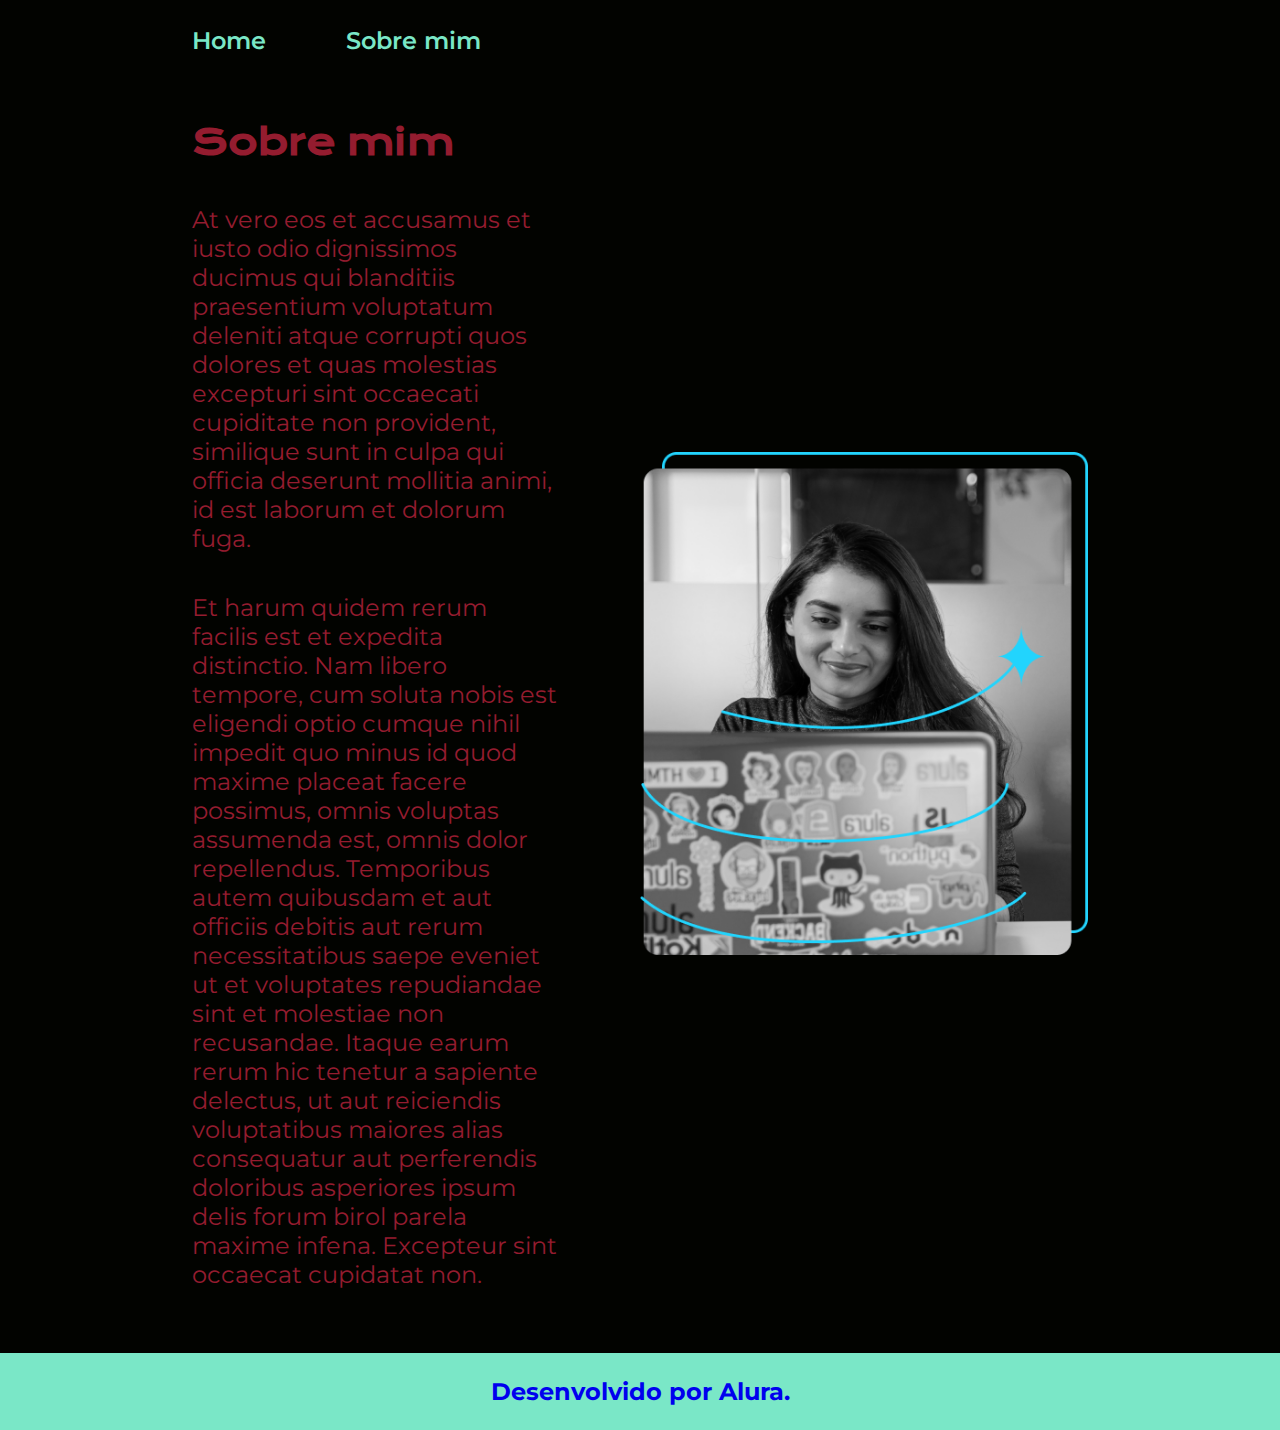
==== about.html @ 71cc7679 "Add files via upload" ====
<!DOCTYPE html>
<html lang="pt-br">
<head>
    <meta charset="UTF-8">
    <meta name="viewport" content="width=device-width, initial-scale=1.0">
    <title>Sobre mim</title>
    <link rel="stylesheet" href="./styles/style.css">
</head>
<body>
    <header class="cabecalho">
        <nav class="cabecalho__menu">  
            <a class="cabecalho__menu__link" href="index.html">Home</a>
            <a class="cabecalho__menu__link" href="about.html">Sobre mim</a>
        </nav>
    </header>

    <main class="apresentacao">
        <section class="apresentacao__conteudo">
            <h1 class="apresentacao__conteudo__titulo">Sobre mim</h1>
            <p class="apresentacao__conteudo__texto">At vero eos et accusamus et iusto odio dignissimos ducimus qui blanditiis praesentium voluptatum deleniti atque corrupti quos dolores et quas molestias excepturi sint occaecati cupiditate non provident, similique sunt in culpa qui officia deserunt mollitia animi, id est laborum et dolorum fuga.</p>
            <p class="apresentacao__conteudo__texto">Et harum quidem rerum facilis est et expedita distinctio. Nam libero tempore, cum soluta nobis est eligendi optio cumque nihil impedit quo minus id quod maxime placeat facere possimus, omnis voluptas assumenda est, omnis dolor repellendus. Temporibus autem quibusdam et aut officiis debitis aut rerum necessitatibus saepe eveniet ut et voluptates repudiandae sint et molestiae non recusandae. Itaque earum rerum hic tenetur a sapiente delectus, ut aut reiciendis voluptatibus maiores alias consequatur aut perferendis doloribus asperiores ipsum delis forum birol parela maxime infena. Excepteur sint occaecat cupidatat non.</p>
        </section>
        <img class="apresentacao__imagem" src="./assets/Imagem.png" alt="Foto da Joana Santos programando" class="imagem__geral">
    </main>

    <footer class="rodape">
        <a class="rodape__link" href="https://cursos.alura.com.br/user/lahvianna">Desenvolvido por Alura.</a>
    </footer>
</body>
</html>
---- styles/style.css ----
@import url('https://fonts.googleapis.com/css2?family=Krona+One&family=Montserrat:wght@400;600&display=swap');

:root {
    --cor-primaria:#020300;
    --cor-secundaria:#941C2F;
    --cor-terciaria:#7AE7C7;
    --cor-hover:#364652;

    --fonte-principal: 'Krona One', sans-serif;
    --fonte-secundaria: 'Montserrat', sans-serif;
}

* {
    margin: 0;
    padding: 0;
}

body {
    box-sizing: border-box;
    background-color: var(--cor-primaria);
    color: var(--cor-secundaria);
}

.cabecalho {
    padding: 2% 0 0 15%;
}

.cabecalho__menu {
    display: flex;
    gap: 80px;
}

.cabecalho__menu__link {
    font-family: var(--fonte-secundaria);
    font-size: 1.5rem;
    font-weight: 600;
    color: var(--cor-terciaria);
    text-decoration: none;   
}

.apresentacao {
    padding: 5% 15%;
    display: flex;
    align-items: center;
    justify-content: space-between;
    gap: 82px;
}

.apresentacao__conteudo {
    width: 50%;
    display: flex;
    flex-direction: column;
    gap: 40px;
}

.apresentacao__conteudo__titulo {
    font-size: 2.25rem;
    font-family: var(--fonte-principal);
}

.titulo-destaque {
    color: var(--cor-terciaria);
}

.apresentacao__conteudo__texto {
    font-size: 1.5rem;
    font-family: var(--fonte-secundaria);
}

.apresentacao__links {
    display: flex;
    flex-direction: column;
    justify-content: space-between;
    align-items: center;
    gap: 32px;
}

.apresentacao__links__subtitulo {
    font-family: var(--fonte-principal);
    font-weight: 400;
    font-size: 1.5rem;
}

.apresentacao__links__navegacao {
    display: flex;
    justify-content: center;
    gap: 16px;
    border: 2px solid var(--cor-terciaria);
    width: 50%;
    text-align: center;
    border-radius: 8px;
    font-size: 1.5rem;
    font-weight: 600;
    padding: 21.5px 0;
    text-decoration: none;
    color: var(--cor-secundaria);
    font-family: var(--fonte-secundaria);
}

.apresentacao__links__navegacao:hover {
    background-color: var(--cor-hover);
    color: var(--cor-terciaria);
    padding: 3%;
    font-size: 2rem;
}

.definindo__nome:hover {
    color: var(--cor-terciaria);
    font-weight: bolder;
    background-color: var(--cor-hover);
    border: 2px solid var(--cor-terciaria);
    padding: 2px;
}

.apresentacao__imagem {
    width: 50%;
}

.rodape {
    padding: 24px;
    color: var(--cor-secundaria);
    background-color: var(--cor-terciaria);
    text-align: center;
    font-family: var(--fonte-secundaria);
    font-size: 1.5rem;
    font-weight: bolder;        
}

.rodape__link {
    text-decoration: none;
}

.rodape__link:hover {
    color: var(--cor-secundaria);
}

@media (max-width:1200px) {
    .cabecalho{
        padding: 10%;
    }

    .cabecalho__menu {
        justify-content: center;
    }

    .apresentacao {
        flex-direction: column-reverse;
        padding: 5%;
    }

    .apresentacao__conteudo {
        width: auto;
    }
}
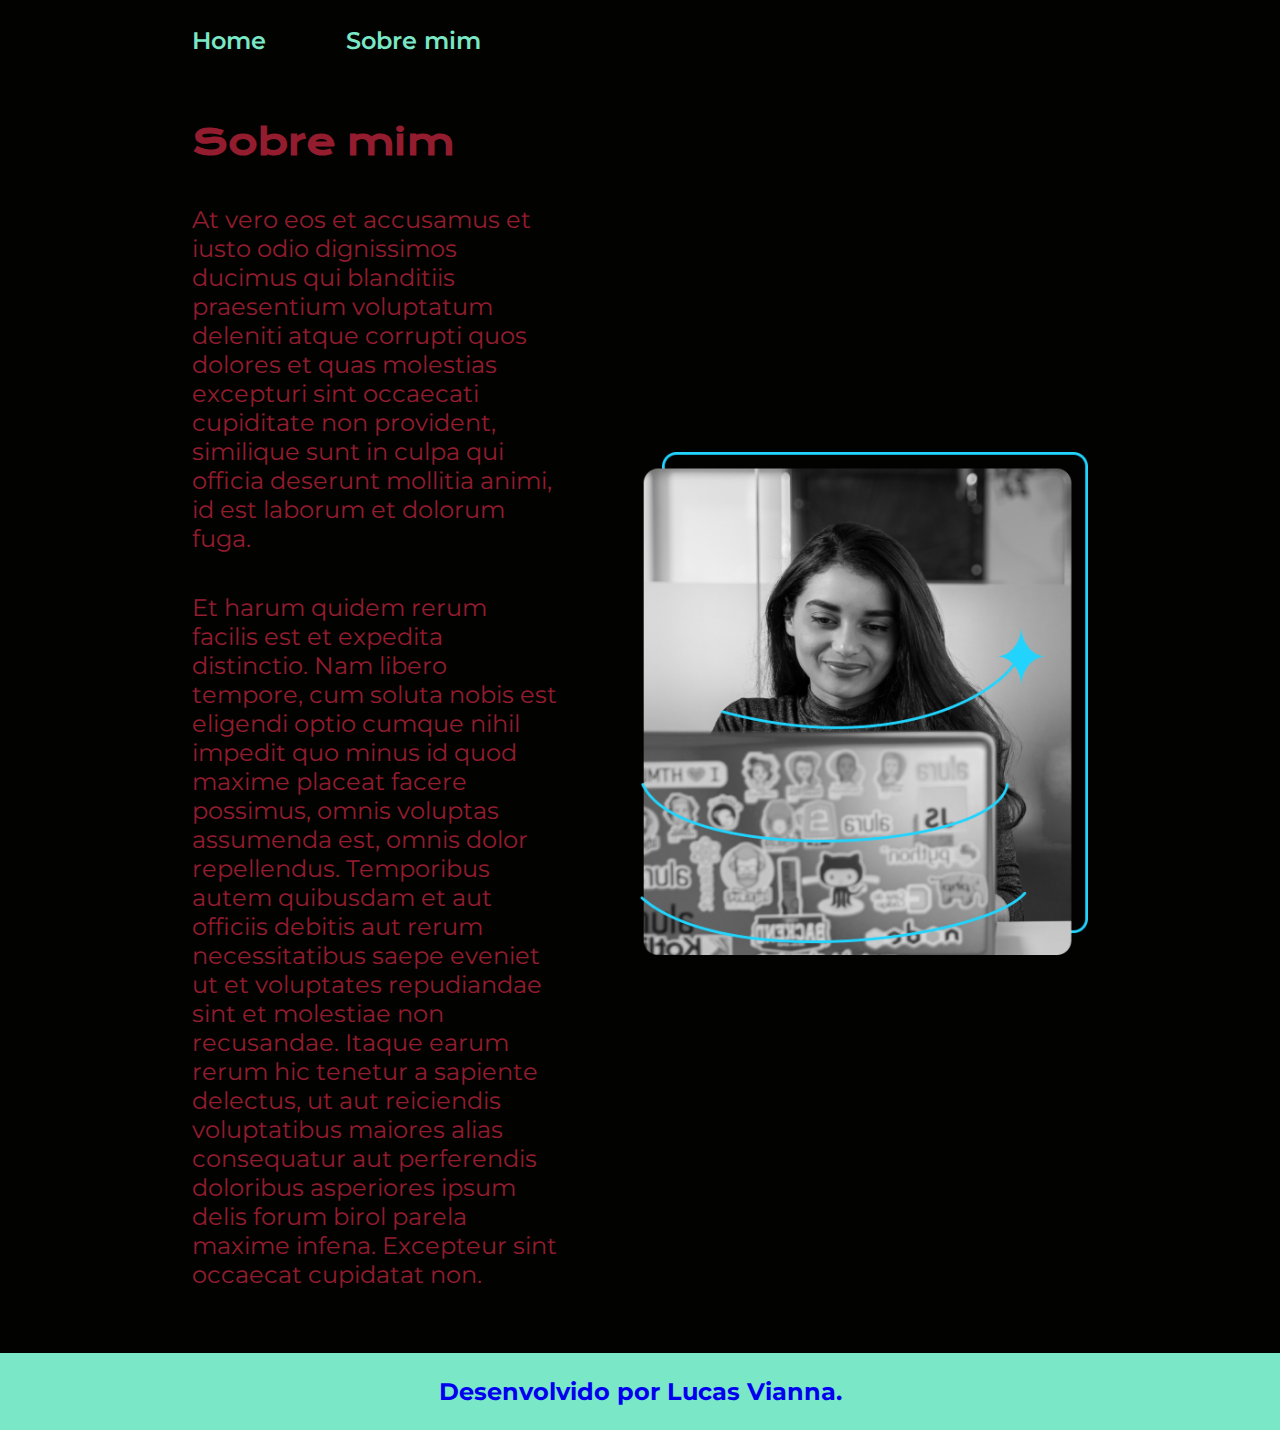
==== commit ceb67c60: "Update about.html" ====
--- a/about.html
+++ b/about.html
@@ -24,7 +24,7 @@
     </main>
 
     <footer class="rodape">
-        <a class="rodape__link" href="https://cursos.alura.com.br/user/lahvianna">Desenvolvido por Alura.</a>
+        <a class="rodape__link" href="https://cursos.alura.com.br/user/lahvianna">Desenvolvido por Lucas Vianna.</a>
     </footer>
 </body>
-</html>+</html>
